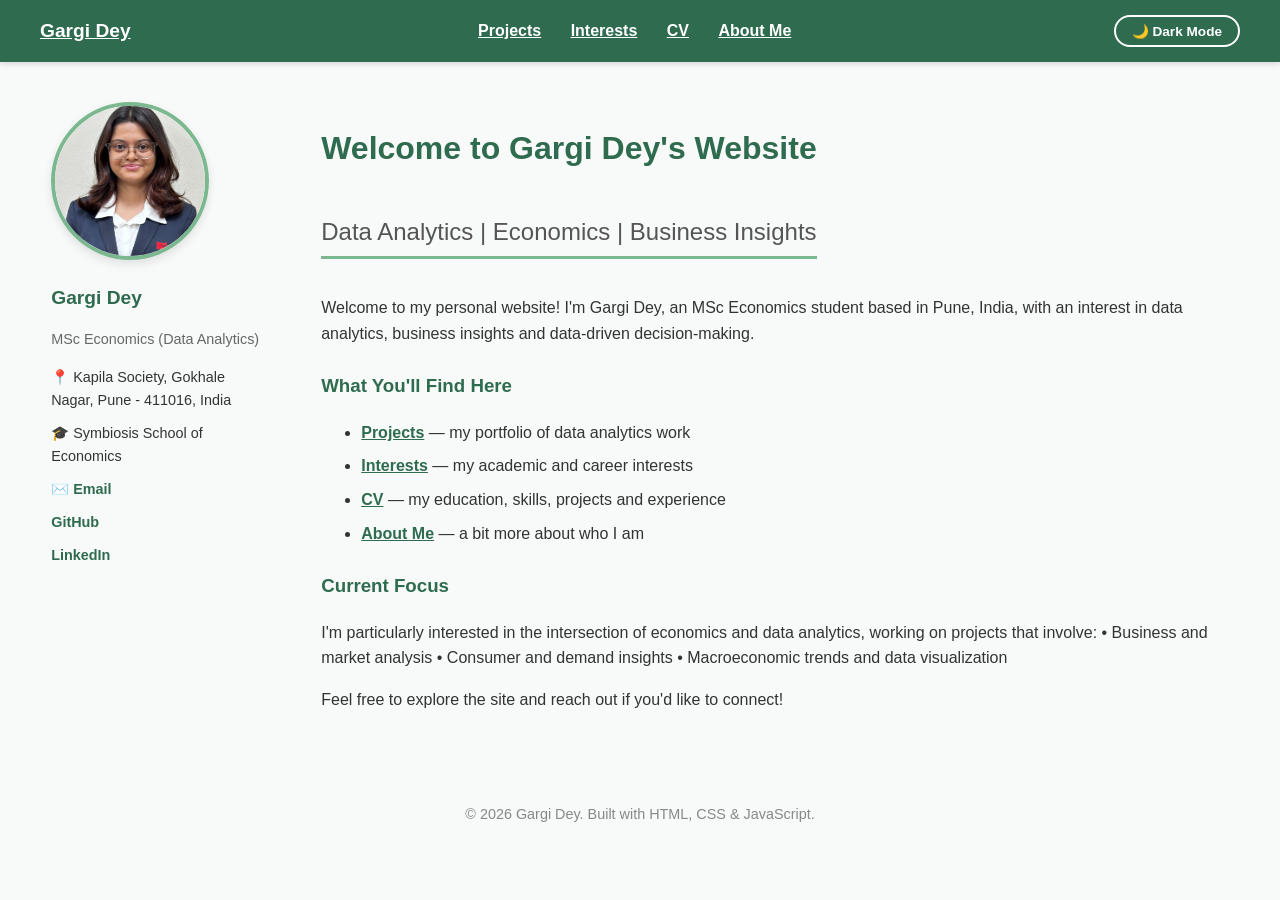
==== index.html @ 6609e324 "Update index.html" ====
<!DOCTYPE html>
<html lang="en">
<head>
  <meta charset="UTF-8">
  <meta name="viewport" content="width=device-width, initial-scale=1.0">
  <title>Gargi Dey | Data Analyst</title>
  <link rel="stylesheet" href="style.css">
</head>
<body>

  <nav class="navbar">
    <a href="index.html" class="site-title">Gargi Dey</a>
    <div class="nav-links">
      <a href="projects.html">Projects</a>
      <a href="interests.html">Interests</a>
      <a href="cv.html">CV</a>
      <a href="about.html">About Me</a>
    </div>
    <button id="theme-toggle">🌙 Dark Mode</button>
  </nav>

  <div class="page-layout">
    <aside class="sidebar">
      <img src="image.png.jpeg" alt="Gargi Dey" class="profile-pic">
      <h2>Gargi Dey</h2>
      <p class="role">MSc Economics (Data Analytics)</p>
      <ul class="sidebar-links">
        <li>📍 Kapila Society, Gokhale Nagar, 
               Pune - 411016, India</li>
        <li>🎓 Symbiosis School of Economics</li>
        <li>✉️ <a href="mailto:gargi24.dey@gmail.com">Email</a></li>
        <li><a href="https://github.com/gargi24dey-cmd" target="_blank">GitHub</a></li>
        <li><a href="https://www.linkedin.com/in/gargi-dey-1a9018377/" target="_blank">LinkedIn</a></li>
      </ul>
    </aside>

    <div class="page-content">
      <h1>Welcome to Gargi Dey's Website</h1>
      <h2 class="subtitle">Data Analytics | Economics | Business Insights</h2>
      <p>
        Welcome to my personal website! I'm Gargi Dey, an MSc Economics student
        based in Pune, India, with an interest in data analytics, business insights and
        data-driven decision-making.
      </p>

      <h3>What You'll Find Here</h3>
      <ul class="find-here-list">
        <li><a href="projects.html">Projects</a> — my portfolio of data analytics work</li>
        <li><a href="interests.html">Interests</a> — my academic and career interests</li>
        <li><a href="cv.html">CV</a> — my education, skills, projects and experience</li>
        <li><a href="about.html">About Me</a> — a bit more about who I am</li>
      </ul>

      <h3>Current Focus</h3>
      <p>
        I'm particularly interested in the intersection of economics and data analytics, 
        working on projects that involve:
        

        • Business and market analysis
        
        • Consumer and demand insights
        
        • Macroeconomic trends and data visualization
      </p>

      <p>Feel free to explore the site and reach out if you'd like to connect!</p>
    </div>
  </div>

  <footer>
    <p>&copy; 2026 Gargi Dey. Built with HTML, CSS & JavaScript.</p>
  </footer>

  <script src="theme.js"></script>
</body>
</html>
---- style.css ----
body {
  font-family: 'Segoe UI', Arial, sans-serif;
  margin: 0;
  padding: 0;
  background-color: #F7FAF8;
  color: #333;
  line-height: 1.6;
}

/* Navbar */
.navbar {
  display: flex;
  justify-content: space-between;
  align-items: center;
  background-color: #2F6B4F;
  padding: 15px 40px;
  box-shadow: 0 2px 6px rgba(0,0,0,0.15);
}

.site-title {
  color: white;
  font-weight: 700;
  font-size: 1.2em;
  text-decoration: underline;
}

.nav-links a {
  color: white;
  text-decoration: underline;
  margin-left: 25px;
  font-weight: 600;
}

.nav-links a:hover {
  color: #C9E8D4;
}

#theme-toggle {
  background: none;
  border: 2px solid white;
  color: white;
  padding: 6px 16px;
  border-radius: 20px;
  cursor: pointer;
  font-size: 0.85em;
  font-weight: 600;
}

#theme-toggle:hover {
  background-color: rgba(255,255,255,0.15);
}

/* Layout */
.page-layout {
  display: flex;
  width: 92%;
  max-width: 1300px;
  margin: 40px auto;
  gap: 50px;
  align-items: flex-start;
}

.sidebar {
  width: 220px;
  flex-shrink: 0;
  text-align: left;
  position: sticky;
  top: 20px;
}

.sidebar .profile-pic {
  width: 150px;
  height: 150px;
  border-radius: 50%;
  object-fit: cover;
  border: 4px solid #7CB88F;
  margin-bottom: 15px;
  box-shadow: 0 4px 10px rgba(0,0,0,0.1);
}

.sidebar h2 {
  margin: 0 0 4px 0;
  color: #2F6B4F;
  font-size: 1.2em;
}

.sidebar .role {
  color: #666;
  font-size: 0.9em;
  margin-bottom: 15px;
}

.sidebar-links {
  list-style: none;
  padding: 0;
  font-size: 0.9em;
}

.sidebar-links li {
  margin-bottom: 10px;
}

.sidebar-links a {
  color: #2F6B4F;
  text-decoration: none;
  font-weight: 600;
}

.sidebar-links a:hover {
  text-decoration: underline;
}

.page-content {
  flex: 1;
}

.page-content h1 {
  color: #2F6B4F;
  margin-bottom: 8px;
}

.page-content h2 {
  color: #2F6B4F;
  border-bottom: 3px solid #7CB88F;
  padding-bottom: 5px;
  display: inline-block;
  margin-top: 30px;
  margin-bottom: 12px;
}

.page-content h3 {
  color: #2F6B4F;
  margin-top: 25px;
}

.page-content .subtitle {
  color: #555;
  font-weight: 500;
  margin-bottom: 20px;
}

.page-content a {
  color: #2F6B4F;
  text-decoration: underline;
  font-weight: 600;
}

.find-here-list li {
  margin-bottom: 8px;
}

/* Education (CV page) */
.edu-entry {
  margin-bottom: 15px;
}

.edu-entry h3 {
  margin-bottom: 3px;
  color: #333;
}

.edu-date {
  color: #777;
  font-weight: 500;
}

.skill-subheading {
  font-weight: 600;
  color: #444;
  margin: 15px 0 8px 0;
}

/* Skill tags */
.skills-list {
  display: flex;
  flex-wrap: wrap;
  gap: 10px;
  margin-bottom: 10px;
}

.skill-tag {
  background-color: #2F6B4F;
  color: white;
  padding: 7px 16px;
  border-radius: 20px;
  font-size: 0.85em;
  font-weight: 600;
}

/* Projects */
.project-grid {
  display: grid;
  grid-template-columns: repeat(auto-fit, minmax(280px, 1fr));
  gap: 22px;
}

.project-card {
  background: white;
  border-radius: 12px;
  padding: 22px;
  border-left: 5px solid #7CB88F;
  box-shadow: 0 3px 10px rgba(0,0,0,0.06);
  transition: transform 0.15s ease, box-shadow 0.15s ease;
}

.project-card:hover {
  transform: translateY(-4px);
  box-shadow: 0 8px 18px rgba(0,0,0,0.1);
}

.project-card h3 {
  margin-top: 0;
  color: #2F6B4F;
  font-size: 1.1em;
}

.project-card p {
  color: #555;
  font-size: 0.95em;
}

.project-card a {
  display: inline-block;
  margin-top: 10px;
  font-size: 0.9em;
}

/* CV download button */
.download-btn {
  display: inline-block;
  margin: 15px 0;
  padding: 10px 22px;
  background-color: #2F6B4F;
  color: white !important;
  text-decoration: none !important;
  border-radius: 6px;
  font-weight: 600;
}

.download-btn:hover {
  background-color: #3E7C5A;
}

/* Footer */
footer {
  text-align: center;
  padding: 20px;
  margin-top: 30px;
  color: #888;
  font-size: 0.9em;
}

/* Dark mode */
body.dark-mode {
  background-color: #181818;
  color: #ddd;
}

body.dark-mode .sidebar h2,
body.dark-mode .page-content h1,
body.dark-mode .page-content h2,
body.dark-mode .page-content h3,
body.dark-mode .project-card h3 {
  color: #7CD9A5;
}

body.dark-mode .sidebar .role,
body.dark-mode .page-content .subtitle,
body.dark-mode .project-card p,
body.dark-mode footer,
body.dark-mode .edu-date {
  color: #aaa;
}

body.dark-mode .project-card {
  background-color: #242424;
  border-left-color: #4C8C6B;
}

body.dark-mode .sidebar-links a,
body.dark-mode .page-content a {
  color: #7CD9A5;
}

body.dark-mode .edu-entry h3 {
  color: #ddd;
}
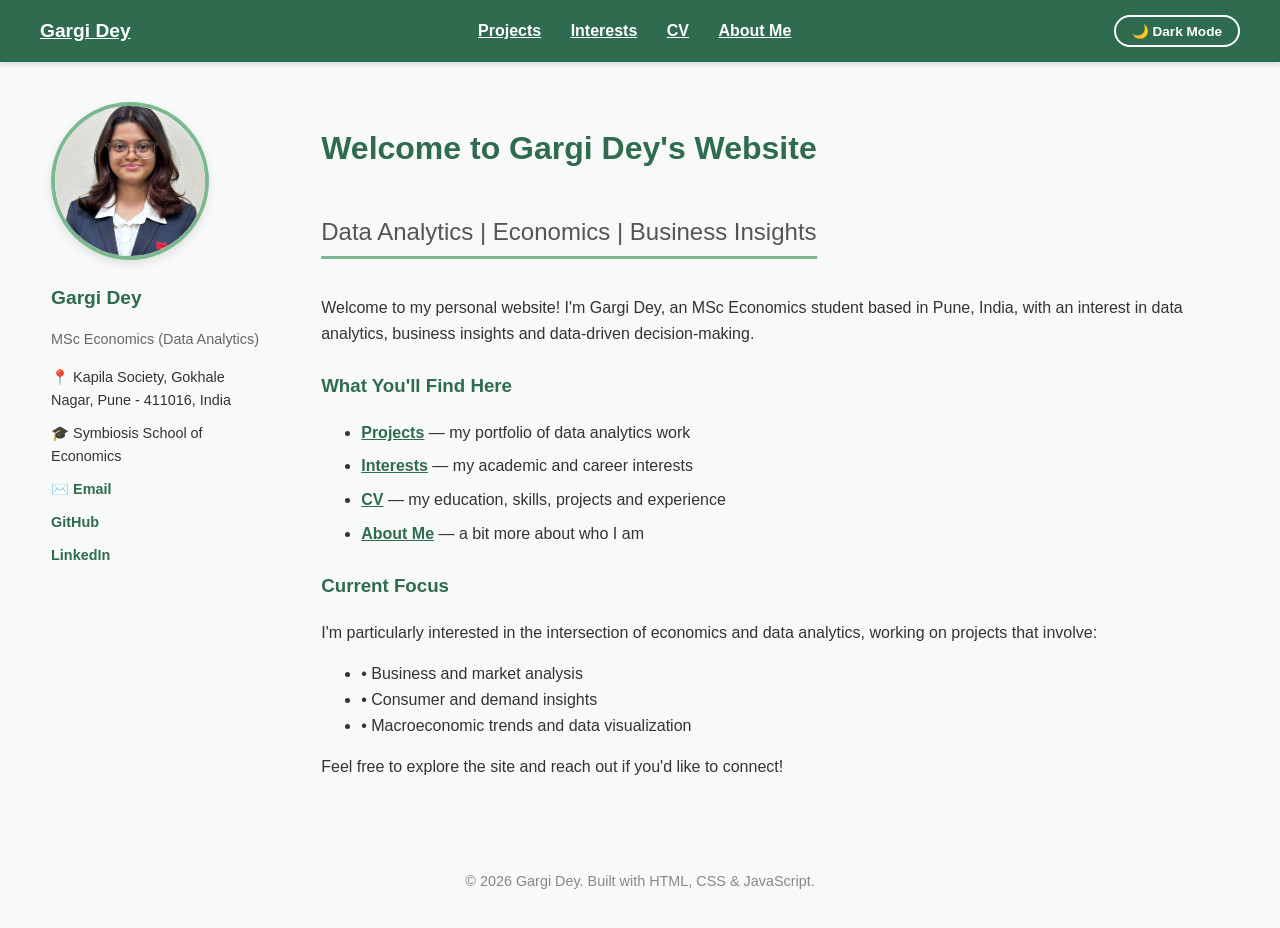
==== commit 3f5b4c8c: "Update index.html" ====
--- a/index.html
+++ b/index.html
@@ -54,15 +54,15 @@
       <h3>Current Focus</h3>
       <p>
         I'm particularly interested in the intersection of economics and data analytics, 
-        working on projects that involve:
+        working on projects that involve:</p>
+        <ul>
+          <li>• Business and market analysis</li>
         
-
-        • Business and market analysis
+          <li>• Consumer and demand insights</li>
         
-        • Consumer and demand insights
-        
-        • Macroeconomic trends and data visualization
-      </p>
+          <li>• Macroeconomic trends and data visualization</li>
+          
+        </ul>
 
       <p>Feel free to explore the site and reach out if you'd like to connect!</p>
     </div>
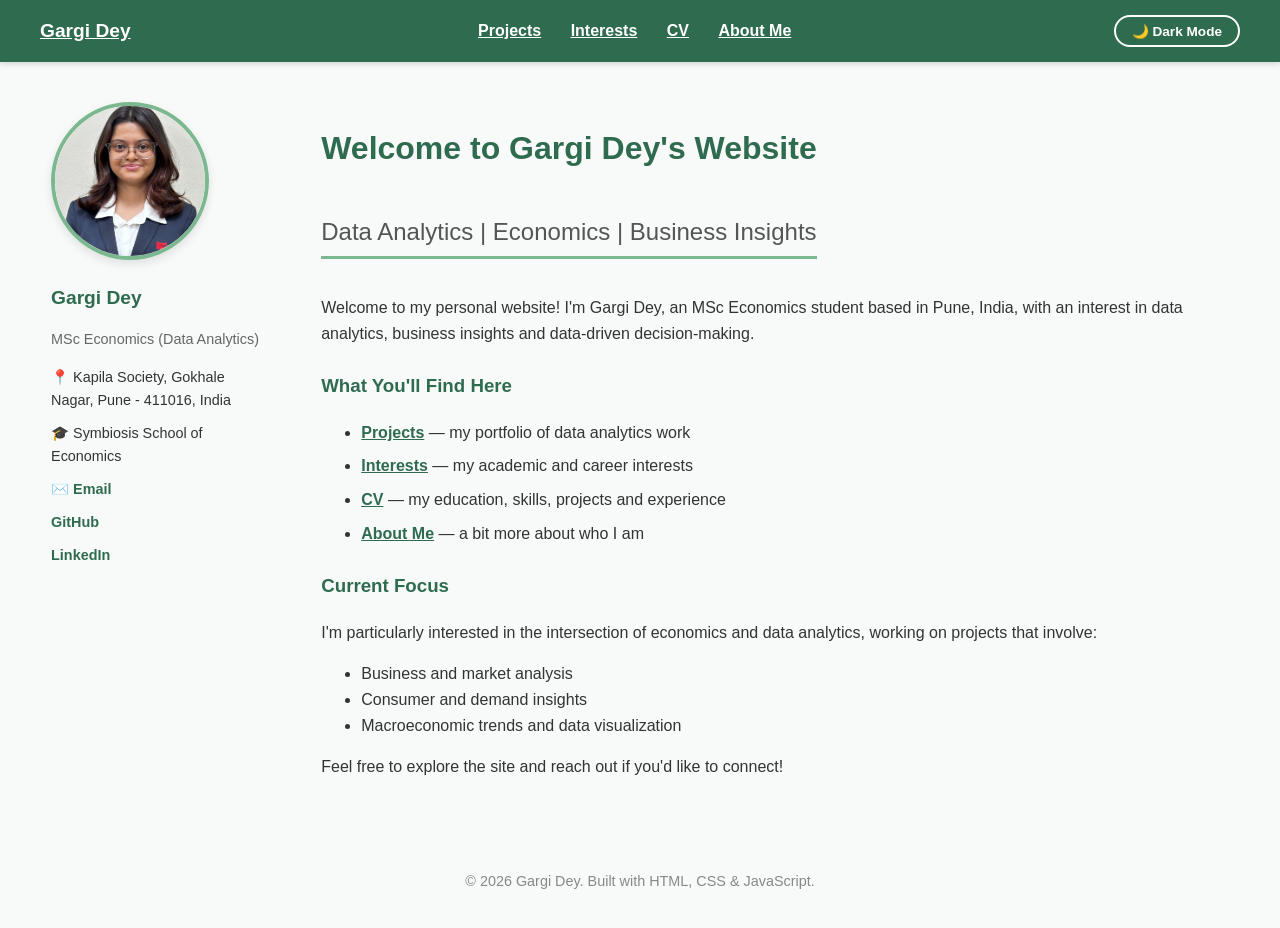
==== commit fb4990a1: "Update index.html" ====
--- a/index.html
+++ b/index.html
@@ -56,11 +56,11 @@
         I'm particularly interested in the intersection of economics and data analytics, 
         working on projects that involve:</p>
         <ul>
-          <li>• Business and market analysis</li>
+          <li> Business and market analysis</li>
         
-          <li>• Consumer and demand insights</li>
+          <li> Consumer and demand insights</li>
         
-          <li>• Macroeconomic trends and data visualization</li>
+          <li> Macroeconomic trends and data visualization</li>
           
         </ul>
 
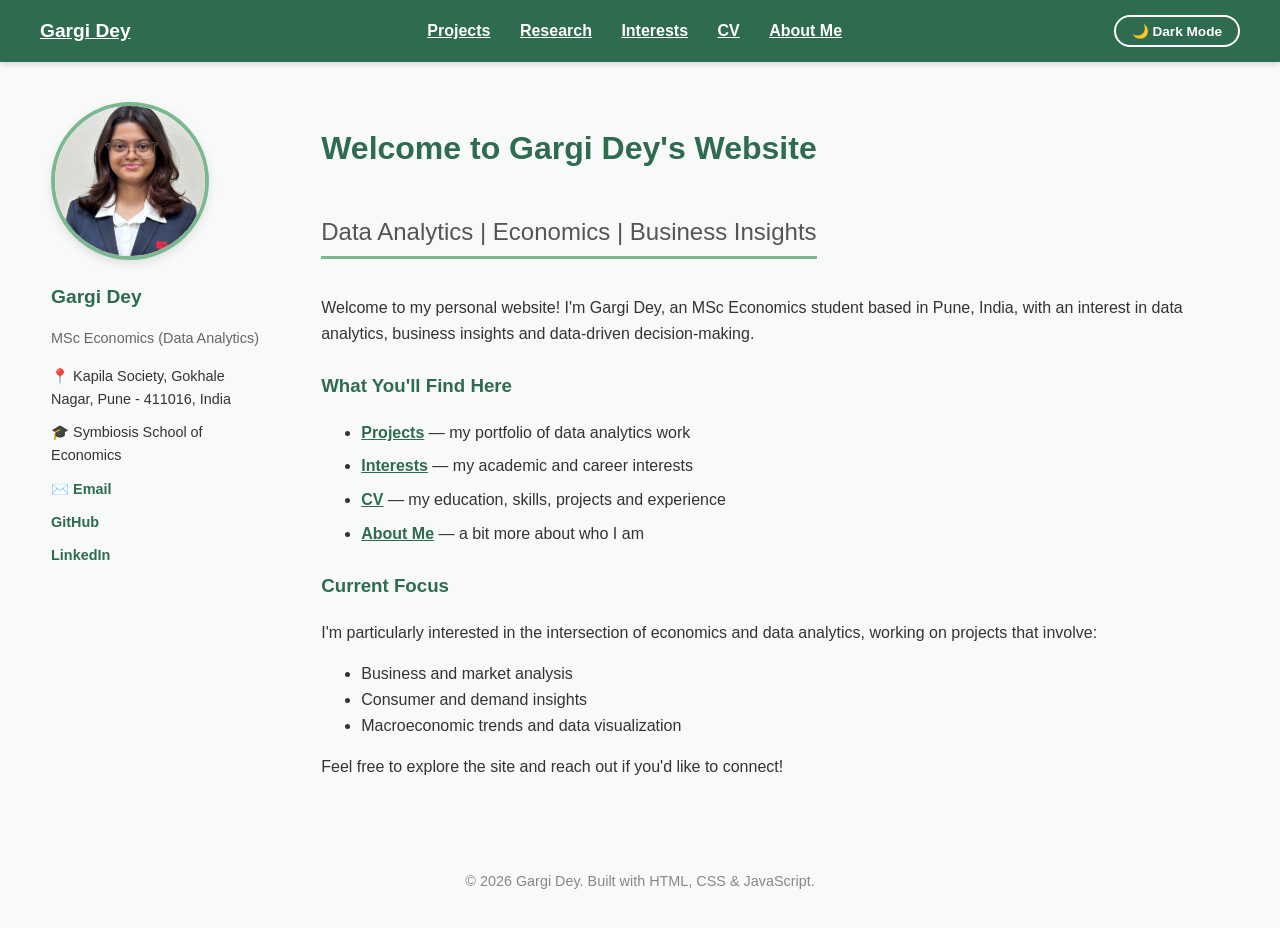
==== commit a9631aeb: "Update index.html" ====
--- a/index.html
+++ b/index.html
@@ -12,6 +12,7 @@
     <a href="index.html" class="site-title">Gargi Dey</a>
     <div class="nav-links">
       <a href="projects.html">Projects</a>
+      <a href="research.html">Research</a>
       <a href="interests.html">Interests</a>
       <a href="cv.html">CV</a>
       <a href="about.html">About Me</a>
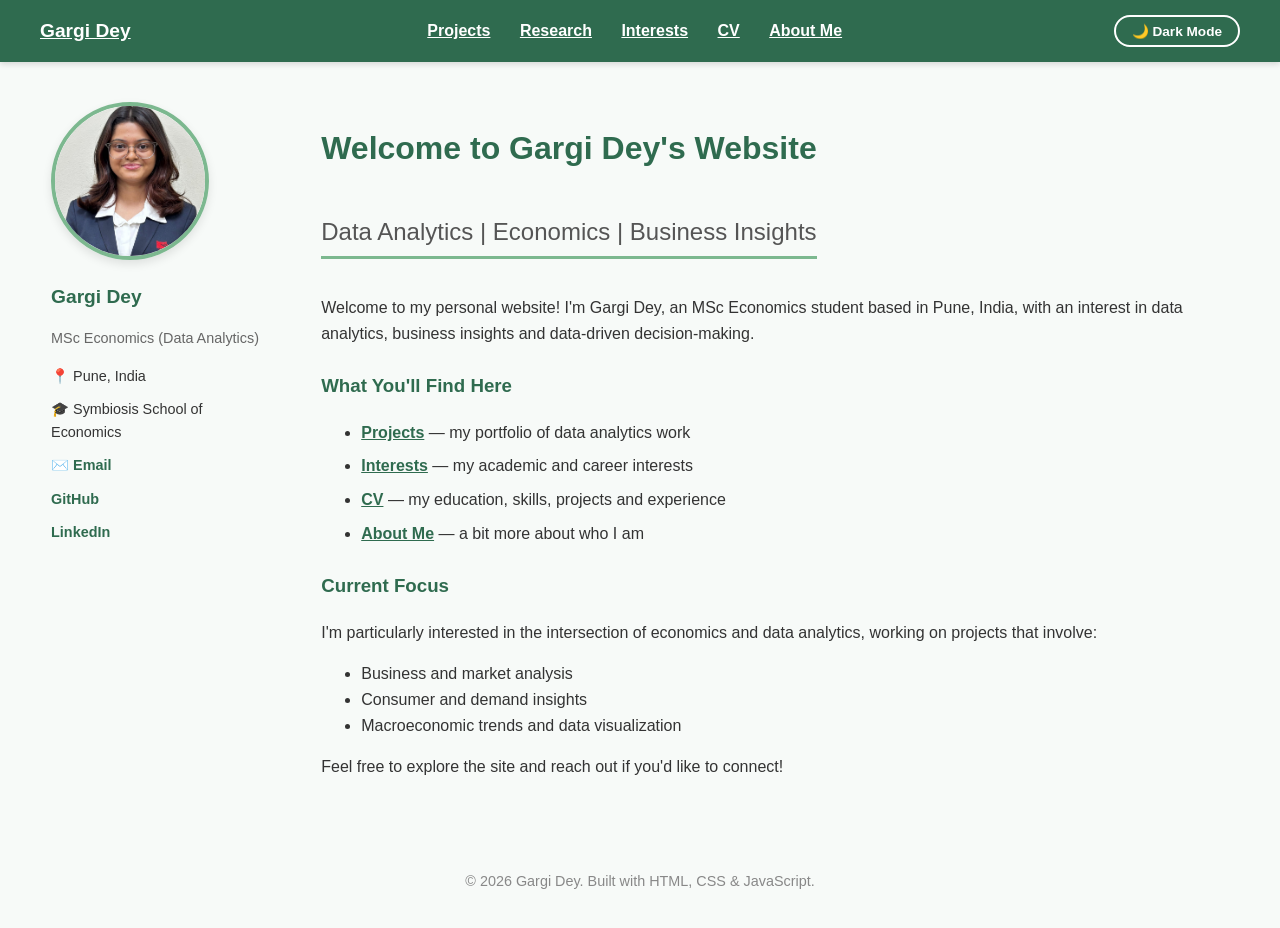
==== commit 35e7527a: "Update index.html" ====
--- a/index.html
+++ b/index.html
@@ -26,8 +26,7 @@
       <h2>Gargi Dey</h2>
       <p class="role">MSc Economics (Data Analytics)</p>
       <ul class="sidebar-links">
-        <li>📍 Kapila Society, Gokhale Nagar, 
-               Pune - 411016, India</li>
+        <li>📍 Pune, India</li>
         <li>🎓 Symbiosis School of Economics</li>
         <li>✉️ <a href="mailto:gargi24.dey@gmail.com">Email</a></li>
         <li><a href="https://github.com/gargi24dey-cmd" target="_blank">GitHub</a></li>
--- a/style.css
+++ b/style.css
@@ -285,3 +285,90 @@
 body.dark-mode .edu-entry h3 {
   color: #ddd;
 }
+
+.page-content a.project-title-link,
+.project-card a.project-title-link {
+  color: #2F6B4F;
+  text-decoration: none;
+  font-weight: inherit;
+}
+
+.page-content a.project-title-link:hover,
+.project-card a.project-title-link:hover {
+  text-decoration: underline;
+  cursor: pointer;
+}
+
+body.dark-mode .page-content a.project-title-link {
+  color: #7CD9A5;
+}
+
+.page-content a.back-link {
+  display: inline-block;
+  margin-bottom: 15px;
+  font-size: 0.9em;
+  text-decoration: none;
+}
+
+.page-content a.back-link:hover {
+  text-decoration: underline;
+}
+
+.project-subtitle {
+  color: #666;
+  font-style: italic;
+  margin-top: -5px;
+  margin-bottom: 20px;
+}
+
+.results-table {
+  border-collapse: collapse;
+  margin: 10px 0 15px 0;
+  width: 100%;
+  max-width: 400px;
+}
+
+.results-table th, .results-table td {
+  border: 1px solid #ddd;
+  padding: 8px 14px;
+  text-align: left;
+}
+
+.results-table th {
+  background-color: #2F6B4F;
+  color: white;
+}
+
+body.dark-mode .results-table th, 
+body.dark-mode .results-table td {
+  border-color: #444;
+}
+
+body.dark-mode .results-table td {
+  color: #ddd;
+}
+
+.key-idea {
+  background-color: #EAF5EE;
+  border-left: 4px solid #2F6B4F;
+  padding: 12px 18px;
+  font-style: italic;
+  margin: 15px 0 20px 0;
+}
+
+body.dark-mode .key-idea {
+  background-color: #223328;
+  color: #ddd;
+}
+
+.status-badge {
+  display: inline-block;
+  background-color: #E8A33D;
+  color: white;
+  font-size: 0.75em;
+  font-weight: 700;
+  padding: 4px 12px;
+  border-radius: 12px;
+  margin-bottom: 10px;
+}
+
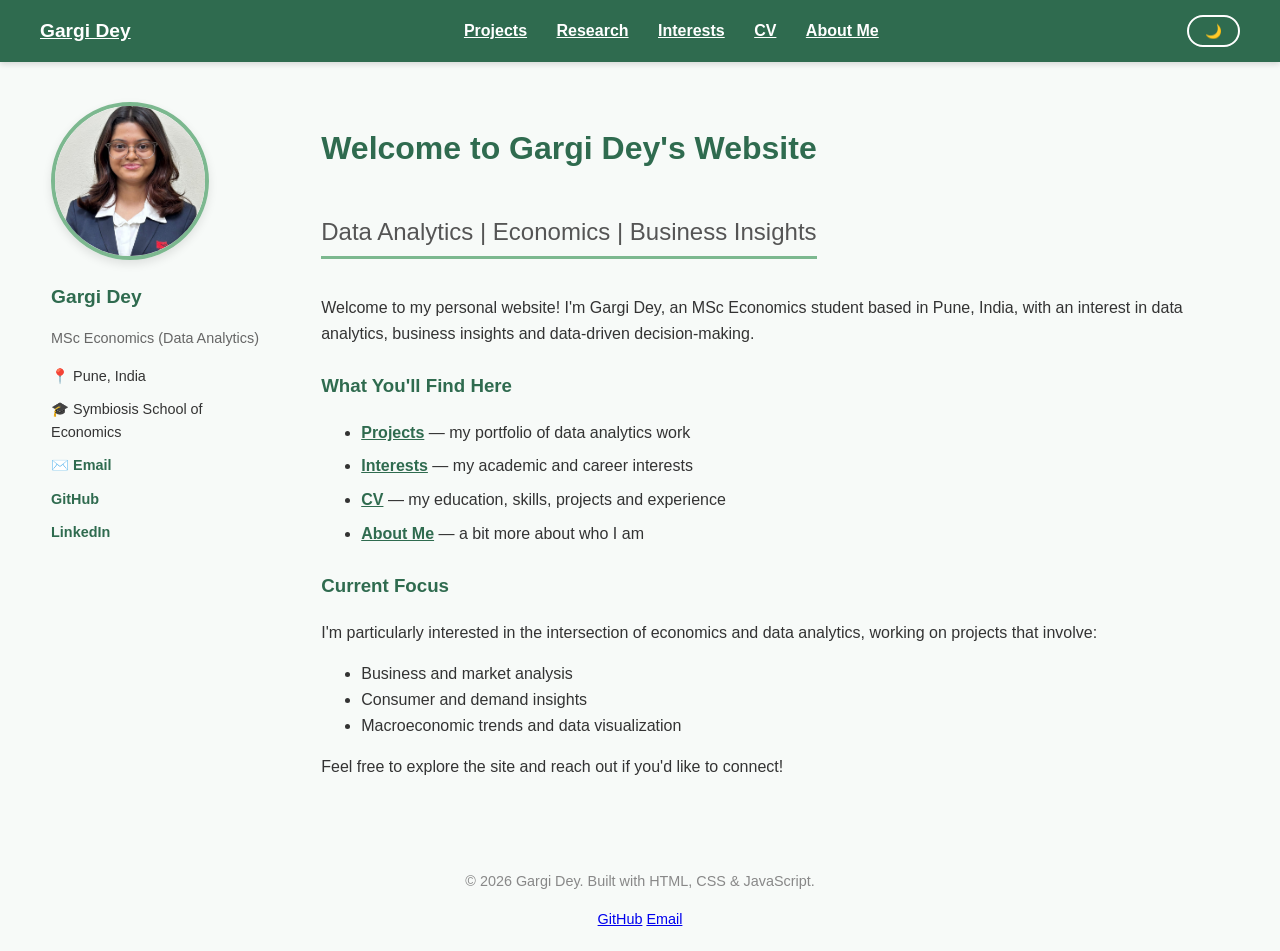
==== commit 98e470db: "Update index.html" ====
--- a/index.html
+++ b/index.html
@@ -4,6 +4,7 @@
   <meta charset="UTF-8">
   <meta name="viewport" content="width=device-width, initial-scale=1.0">
   <title>Gargi Dey | Data Analyst</title>
+  <link rel="icon" href="data:image/svg+xml,<svg xmlns='http://www.w3.org/2000/svg' viewBox='0 0 100 100'><polygon points='50,15 90,35 50,55 10,35' fill='%232F6B4F'/><polygon points='50,55 80,42 80,65 50,78 20,65 20,42' fill='%233E7C5A'/><circle cx='90' cy='35' r='3' fill='%232F6B4F'/><line x1='90' y1='35' x2='90' y2='55' stroke='%232F6B4F' stroke-width='2'/></svg>">
   <link rel="stylesheet" href="style.css">
 </head>
 <body>
@@ -17,7 +18,7 @@
       <a href="cv.html">CV</a>
       <a href="about.html">About Me</a>
     </div>
-    <button id="theme-toggle">🌙 Dark Mode</button>
+    <button id="theme-toggle">🌙</button>
   </nav>
 
   <div class="page-layout">
@@ -68,8 +69,14 @@
     </div>
   </div>
 
-  <footer>
-    <p>&copy; 2026 Gargi Dey. Built with HTML, CSS & JavaScript.</p>
+    <footer class="site-footer">
+    <div class="footer-content">
+      <p class="footer-copy">&copy; 2026 Gargi Dey. Built with HTML, CSS &amp; JavaScript.</p>
+      <div class="footer-links">
+        <a href="https://github.com/gargi24dey-cmd" target="_blank">GitHub</a>
+        <a href="mailto:gargi.dey.2025@sse.ac.in">Email</a>
+      </div>
+    </div>
   </footer>
 
   <script src="theme.js"></script>
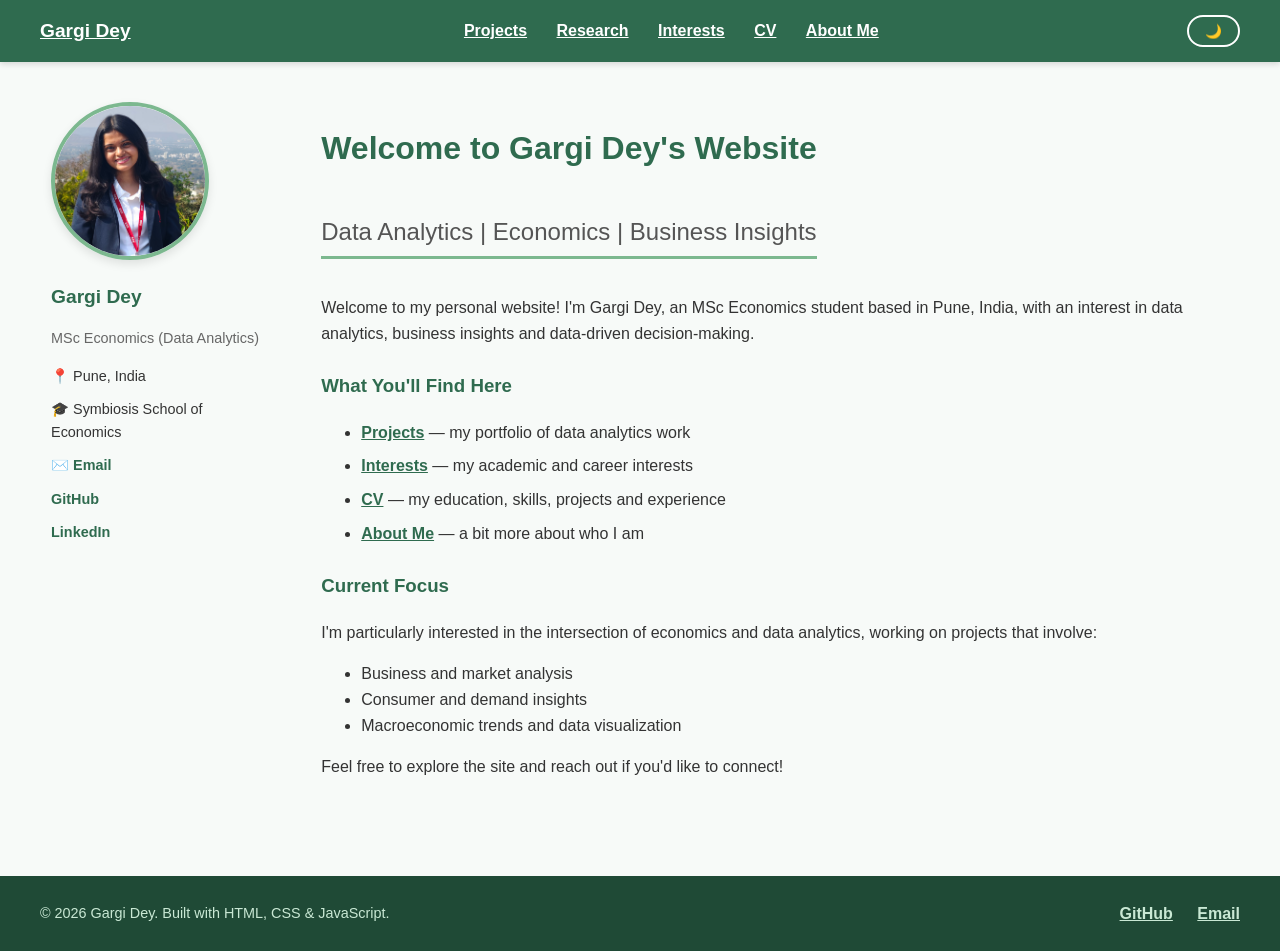
==== commit bc5f6c4f: "Update index.html" ====
--- a/index.html
+++ b/index.html
@@ -5,6 +5,8 @@
   <meta name="viewport" content="width=device-width, initial-scale=1.0">
   <title>Gargi Dey | Data Analyst</title>
   <link rel="icon" href="data:image/svg+xml,<svg xmlns='http://www.w3.org/2000/svg' viewBox='0 0 100 100'><polygon points='50,15 90,35 50,55 10,35' fill='%232F6B4F'/><polygon points='50,55 80,42 80,65 50,78 20,65 20,42' fill='%233E7C5A'/><circle cx='90' cy='35' r='3' fill='%232F6B4F'/><line x1='90' y1='35' x2='90' y2='55' stroke='%232F6B4F' stroke-width='2'/></svg>">
+  <link rel="preconnect" href="https://fonts.googleapis.com">
+  <link href="https://fonts.googleapis.com/css2?family=Lato:wght@400;600;700&display=swap" rel="stylesheet">
   <link rel="stylesheet" href="style.css">
 </head>
 <body>
--- a/style.css
+++ b/style.css
@@ -242,12 +242,37 @@
 }
 
 /* Footer */
-footer {
-  text-align: center;
-  padding: 20px;
-  margin-top: 30px;
-  color: #888;
+.site-footer {
+  background-color: #1F4A36;
+  color: #C9E8D4;
+  padding: 25px 40px;
+  margin-top: 40px;
+}
+
+.footer-content {
+  max-width: 1300px;
+  margin: 0 auto;
+  display: flex;
+  justify-content: space-between;
+  align-items: center;
+  flex-wrap: wrap;
+  gap: 10px;
+}
+
+.footer-copy {
+  margin: 0;
   font-size: 0.9em;
+}
+
+.footer-links a {
+  color: #C9E8D4;
+  text-decoration: underline;
+  margin-left: 20px;
+  font-weight: 600;
+}
+
+.footer-links a:hover {
+  color: white;
 }
 
 /* Dark mode */
@@ -372,3 +397,17 @@
   margin-bottom: 10px;
 }
 
+html, body {
+  height: 100%;
+}
+
+body {
+  display: flex;
+  flex-direction: column;
+  min-height: 100vh;
+}
+
+.page-layout {
+  flex: 1;
+}
+
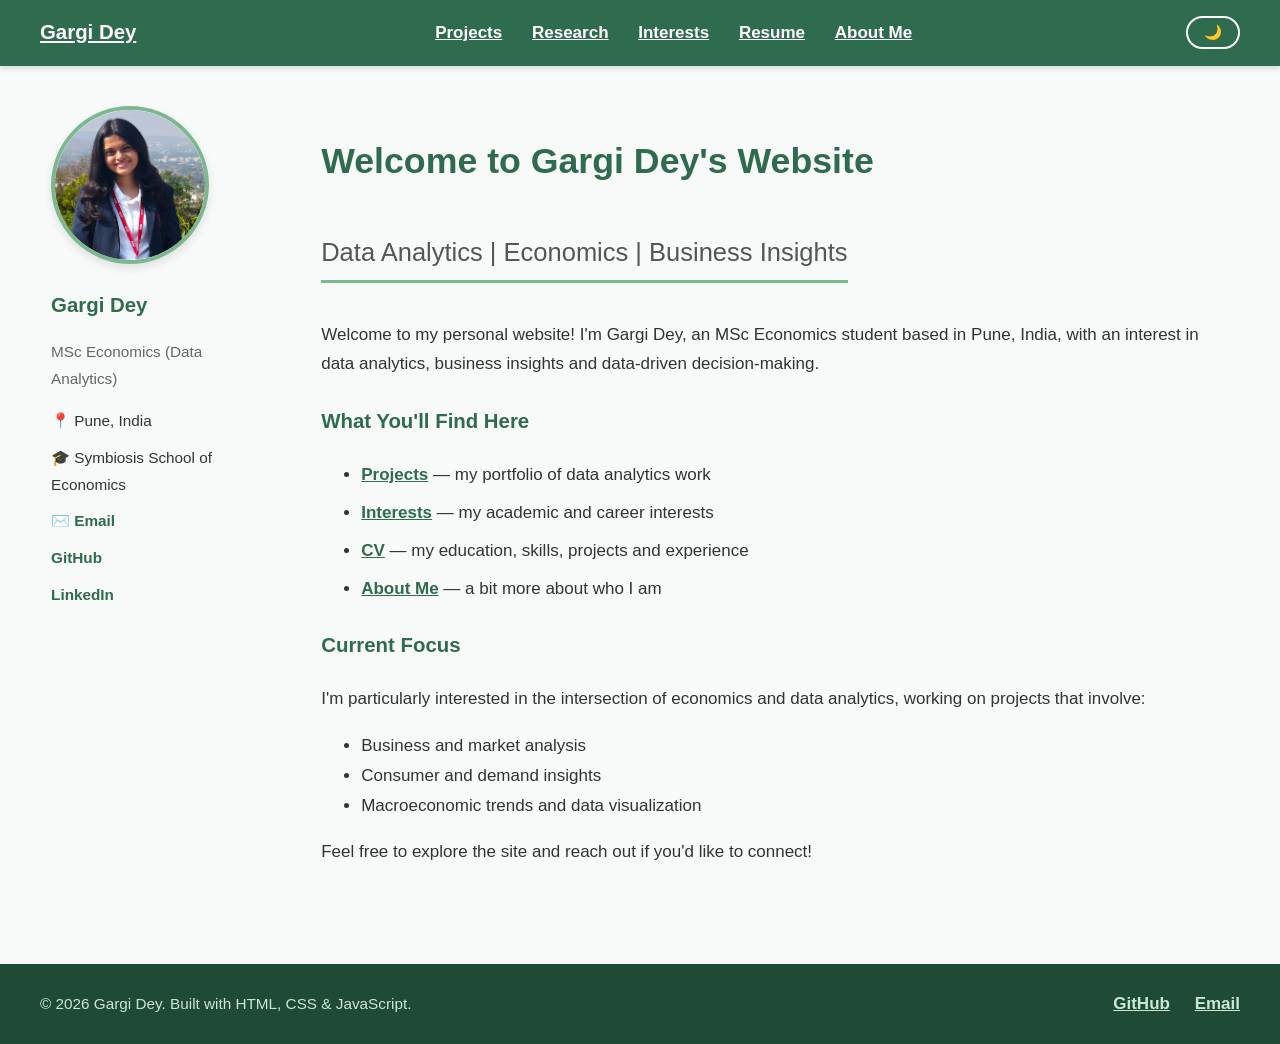
==== commit da085e7a: "Update index.html" ====
--- a/index.html
+++ b/index.html
@@ -17,7 +17,7 @@
       <a href="projects.html">Projects</a>
       <a href="research.html">Research</a>
       <a href="interests.html">Interests</a>
-      <a href="cv.html">CV</a>
+      <a href="Resume.html">Resume</a>
       <a href="about.html">About Me</a>
     </div>
     <button id="theme-toggle">🌙</button>
--- a/style.css
+++ b/style.css
@@ -1,10 +1,11 @@
 body {
-  font-family: 'Segoe UI', Arial, sans-serif;
+  font-family: 'Lato', Arial, sans-serif;
   margin: 0;
   padding: 0;
   background-color: #F7FAF8;
   color: #333;
-  line-height: 1.6;
+  line-height: 1.75;
+  font-size: 17px;
 }
 
 /* Navbar */
@@ -116,7 +117,8 @@
 
 .page-content h1 {
   color: #2F6B4F;
-  margin-bottom: 8px;
+   margin-bottom: 8px;
+  font-size: 2.1em;
 }
 
 .page-content h2 {
@@ -126,11 +128,13 @@
   display: inline-block;
   margin-top: 30px;
   margin-bottom: 12px;
+  font-size: 1.5em;
 }
 
 .page-content h3 {
   color: #2F6B4F;
   margin-top: 25px;
+  font-size: 1.2em;
 }
 
 .page-content .subtitle {
